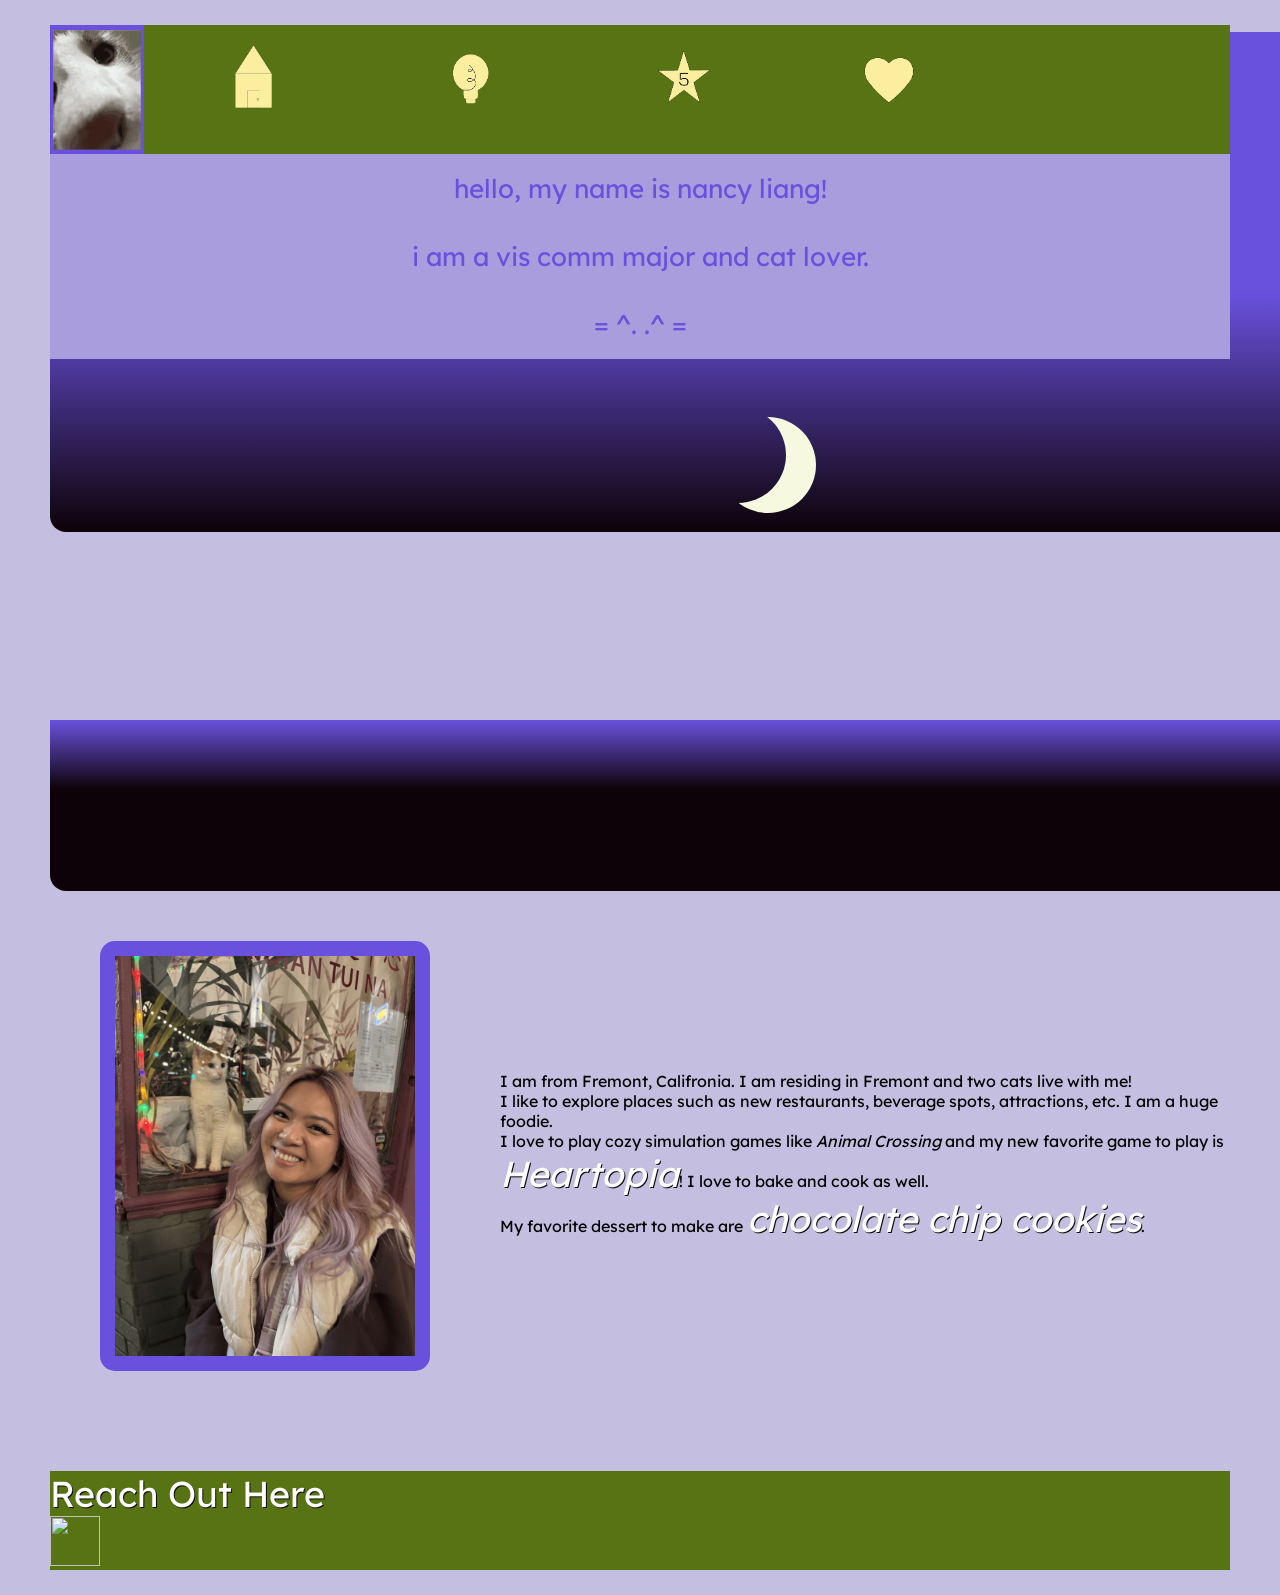
==== index.html @ 3005c0f3 "commit" ====
<!DOCTYPE html>
<html la="en">
<head>
    <meta charset="UTF-8">
    <title>nancy liang</title>
    <link rel="stylesheet" href="css/style.css">
    <link rel="preconnect" href="https://fonts.googleapis.com">
<link rel="preconnect" href="https://fonts.gstatic.com" crossorigin>
<link href="https://fonts.googleapis.com/css2?family=Lexend:wght@100..900&family=Roboto:ital,wght@0,100..900;1,100..900&display=swap" rel="stylesheet">
</head>
<header>
  <nav>
    <img id="logo" src="img/mewboopanimation.gif">
    <a href="index.html">
      <img src="img/homeicon.png" alt="home" style="width:200px;height:120px;">
    </a>
    <a href="../inspiration/inspiration.html">
      <img src="img/inspirationicon.png" alt="inspirations" style="width:200px;height:120px;">
    </a>
    <a href="../topfives/topfives.html">
      <img src="img/topfiveicon.png" alt="top fives" style="width:200px;height:120px;">
    </a>
    <a href="hobby/hobby.html">
      <img src="img/hobbyicon.png" alt="hobby" style="width:200px;height:120px;">
    </a>
  </nav>
</header>
  <body>
        <div class="name">Hello, my name is Nancy Liang!</div>
        <div class="intro">I am a vis comm major and cat lover.</div>
        <div class="meow">= ^. .^ =</div>

        
        <div id="marco">
        <div id="cielo"></div>
			  <div id="luna"></div>
			  <div id="gato"></div>
			  <div id="muro"></div>
			  <div id="edificios"></div>
</div>
  <section>

    
    <img id="me" src="img/me copy.png">
    <p>I am from Fremont, Califronia. I am residing in Fremont and two cats live with me! 
    
    <br>I like to explore places such as new restaurants, beverage spots, attractions, etc. I am a huge foodie. 
    
    <br>I love to play cozy simulation games like <em>Animal Crossing</em> and my new favorite game to play is <a href="https://heartopia.xd.com/us/"><em>Heartopia</em></a>! I love to bake and cook as well. 
    
    <br>My favorite dessert to make are <a href="https://thecookiehub.substack.com/p/honeysuckle-worlds-best-chocolate"><em>chocolate chip cookies</em></a>. 
  </section>
    <footer> 
      <a href="mailto: ilnancy715@gmail.com"> Reach Out Here </a>
    <div>
  <img id="cat" src="https://art.pixilart.com/sr2aa10ad38ee2e.gif" width="50" height="50">
    </div>
    </footer>
  </body>
</html>
---- css/style.css ----
* {
   margin: 0;
   padding: 0;
   box-sizing: border-box;
}

body {
   padding: 25px 50px 25px 50px;
   font-family: 'Lexend';
   background-color: #c4bee0;
}

header {
    display: flex;
	flex-direction: row;
	flex-wrap: nowrap;
	justify-content: space-between;
}

nav {
    background-color: #577314;
    border: thick;
    align-self: end;
    display: flex;
	flex-direction: row;
	flex-wrap: nowrap;
	justify-content: space-between;
    width: 100%;
	padding-right: 20%
}

a {
	text-decoration: none;
	color: white;
	text-shadow: 1px 1px #0d0d0d;
	font-size: 36px;
}

a:hover {
	text-decoration: wavy;
	color: #4a4949;
	text-shadow: -1px -1px #c4bee0;
}

#logo {
	width: 10%;
}

.name {
    background-color: #a99dde;
	text-align: center;
	color: #6a51dd;
	text-transform: lowercase;
	font-size: 26px;
	padding-top: 1.5%;
	padding-bottom: 1.5%;
}

#me {
    margin: 50px;
    border: 15px solid #6a51dd;
    border-radius: 15px;
}

section {
    /*text-align: start;
    margin: 35px;
    display: flex;
    flex-direction: row;
	flex-wrap: nowrap;
	justify-content: space-between*/

    display: flex;
    align-items: center;
    gap: 20px;
    margin-bottom: 50px;
}

footer {
    background-color: #577314;
    width: 100%;   
}

/* created by jereconjota*/

#cat {
  position: relative;
  bottom: 5;
}

/* created by jereconjota*/

/* inspiration page */

.intro {
    background-color: #a99dde;
	text-align: center;
	color: #6a51dd;
	text-transform: lowercase;
	font-size: 26px;
	padding-top: 1.5%;
	padding-bottom: 1.5%;
}

.meow {
    background-color: #a99dde;
	text-align: center;
	color: #6a51dd;
	text-transform: lowercase;
	font-size: 26px;
	padding-top: 1.5%;
	padding-bottom: 1.5%;

}

.meow:hover {
	color: #577314;
    transform: scaleX(5, 1.1);
}



.artistone {
    display: flex;
    align-items: center;
    gap: 20px;
    margin-bottom: 50px;
}

.artistone img {
    max-width: 150px;
    height: auto;
}

.artisttwo {
    display: flex;
    align-items: center;
    gap: 20px;
    margin-bottom: 50px;
}

.artisttwo img {
    max-width: 150px;
    height: auto;
}

.artistthree {
    display: flex;
    align-items: center;
    gap: 20px;
    margin-bottom: 50px;
}

.artistthree img {
    max-width: 150px;
    height: auto;
}

h3 {
    background-color: #577314;
    display: flex;
}

h4 {
    line-height: 30px;
}

#spotify-container {
    width: 900px;
    margin: 15px auto;
    border: 15px solid #6a51dd;
    border-radius: 25px;
}


/* top fives page */

/*ol {
    display: flex;
    flex-direction: row;
	flex-wrap: nowrap;
	justify-content: space-between;
    width: 100%;
    padding-right: 50%;
} */

.places ol {
    display: flex;
    flex-direction: row;
	flex-wrap: nowrap;
	justify-content: space-between;
    padding: 25px;
}

ol {

}



/*li {
    text-align: center;
    font-size: 18px;
    gap: 50px;
    position: absolute, top;
}
*/


dl {
    display: flex;
    flex-direction: row;
	flex-wrap: nowrap;
	justify-content: space-between;
}

.t {
  position: relative;
  display: inline-block;
  margin: 10px;
}
.t img {
  display: block;
  width: 100%;
  height: auto;
}



/* hobby page */

.food {
    width: 50%;
    margin: 0 auto;
    padding: 80px 0;
    display: flex;
    flex-direction: row;
    justify-content: center;
}

.box {
    width: 180px;
    height: 180px;
    background: white;
    margin: 0px 14px;
    transition: 0.5s;
}

.box:hover {
    transform: scale(1.2);
    background: grey;
    z-index: 2;
    
}

.box img {
    width: 150px;
}

















/* created by eva */

#marco{
    width: 1325px;
    height: 500px;
    margin: 0 auto;
    overflow: hidden;
    border-radius: 16px;
    margin-top: 2em;
    }

#cielo{
    border-radius: 16px;
    width: 1325px;
    height: 500px;
    background: linear-gradient(to bottom,  #6a51dd 0%,#6a51dd 52%,#0c0207 100%); 
    position: absolute;
    z-index: -30;
    top: 0;
    margin-top: 2em;
    }

#edificios{
    background: url('https://res.cloudinary.com/pastelitos/image/upload/v1610526533/eva/edificiosOne_fsg7nx.svg');
    height: 500px; 
    width: 1325px;
    z-index: -10;
    top: 6.5em;
    background-position: 0px 0px;
    background-repeat: repeat-x;
    -webkit-animation: animar_edificios 120s linear infinite;
    -ms-animation: animar_edificios 120s linear infinite;
    -moz-animation: animar_edificios 120s linear infinite;
    position: absolute;
    }

/* Animacion edificios */

   @keyframes  animar_edificios {
        from { background-position: 0 0; }
        to { background-position: 100% 0; }
    }
    @-webkit-keyframes  animar_edificios {
        from { background-position: 0 0; }
        to { background-position: 100% 0; }
    }
    @-ms-keyframes  animar_edificios {
        from { background-position: 0 0; }
        to { background-position: 100% 0; }
    }
    @-moz-keyframes  animar_edificios {
        from { background-position: 0 0; }
        to { background-position: 100% 0; }
    }
   
#luna {
    width: 6em;
    height: 6em;
    -moz-border-radius: 50%;
    -webkit-border-radius: 50%;
    border-radius: 50%;
    -moz-box-shadow: 30px 10px 0 #F7F8E0;
    -webkit-box-shadow: 30px 10px 0 #F7F8E0;
    box-shadow: 30px 10px 0 #F7F8E0;
    margin-top: 1em;
    margin-left: 50%;
    position: absolute;
    z-index: -19;
    }

#muro{
    height: 23em;
    width: 100%;
    background: -moz-linear-gradient(top,  #6a51dd 0%, #0c0207 19%); 
    background: -webkit-linear-gradient(top,  #6a51dd 0%,#0c0207 19%); 
    background: linear-gradient(to bottom,  #6a51dd 0%,#0c0207 19%); 
    bottom:0px; 
    }

#gato{
    background: url('https://res.cloudinary.com/pastelitos/image/upload/v1610526571/eva/gatito_pushui.svg');
    height: 297px; 
    width: 507.5px;
    margin-top: 2em;
    margin-left: 2em;
    z-index: 10;
    -webkit-animation: sprite-animation 1.2s steps(16,end) infinite;
    -moz-animation: sprite-animation 1.2s steps(16,end) infinite; 
    -ms-animation: sprite-animation 1.2s steps(16,end) infinite; 
    animation: sprite-animation 1.2s steps(16,end) infinite;
    }

@-webkit-keyframes sprite-animation { 
        from { background-position: 0 0; }
        to { background-position: -8120px 0; } 
    }

@-ms-keyframes sprite-animation { 
        from { background-position: 0 0; }
        to { background-position: -8120px 0; }
    }

@-moz-keyframes sprite-animation { 
        from { background-position: 0 0; }
        to { background-position: -8120px 0; }
    }

@keyframes sprite-animation { 
        from { background-position: 0 0; }
        to { background-position: -8120px 0; }
    }

/* created by eva */
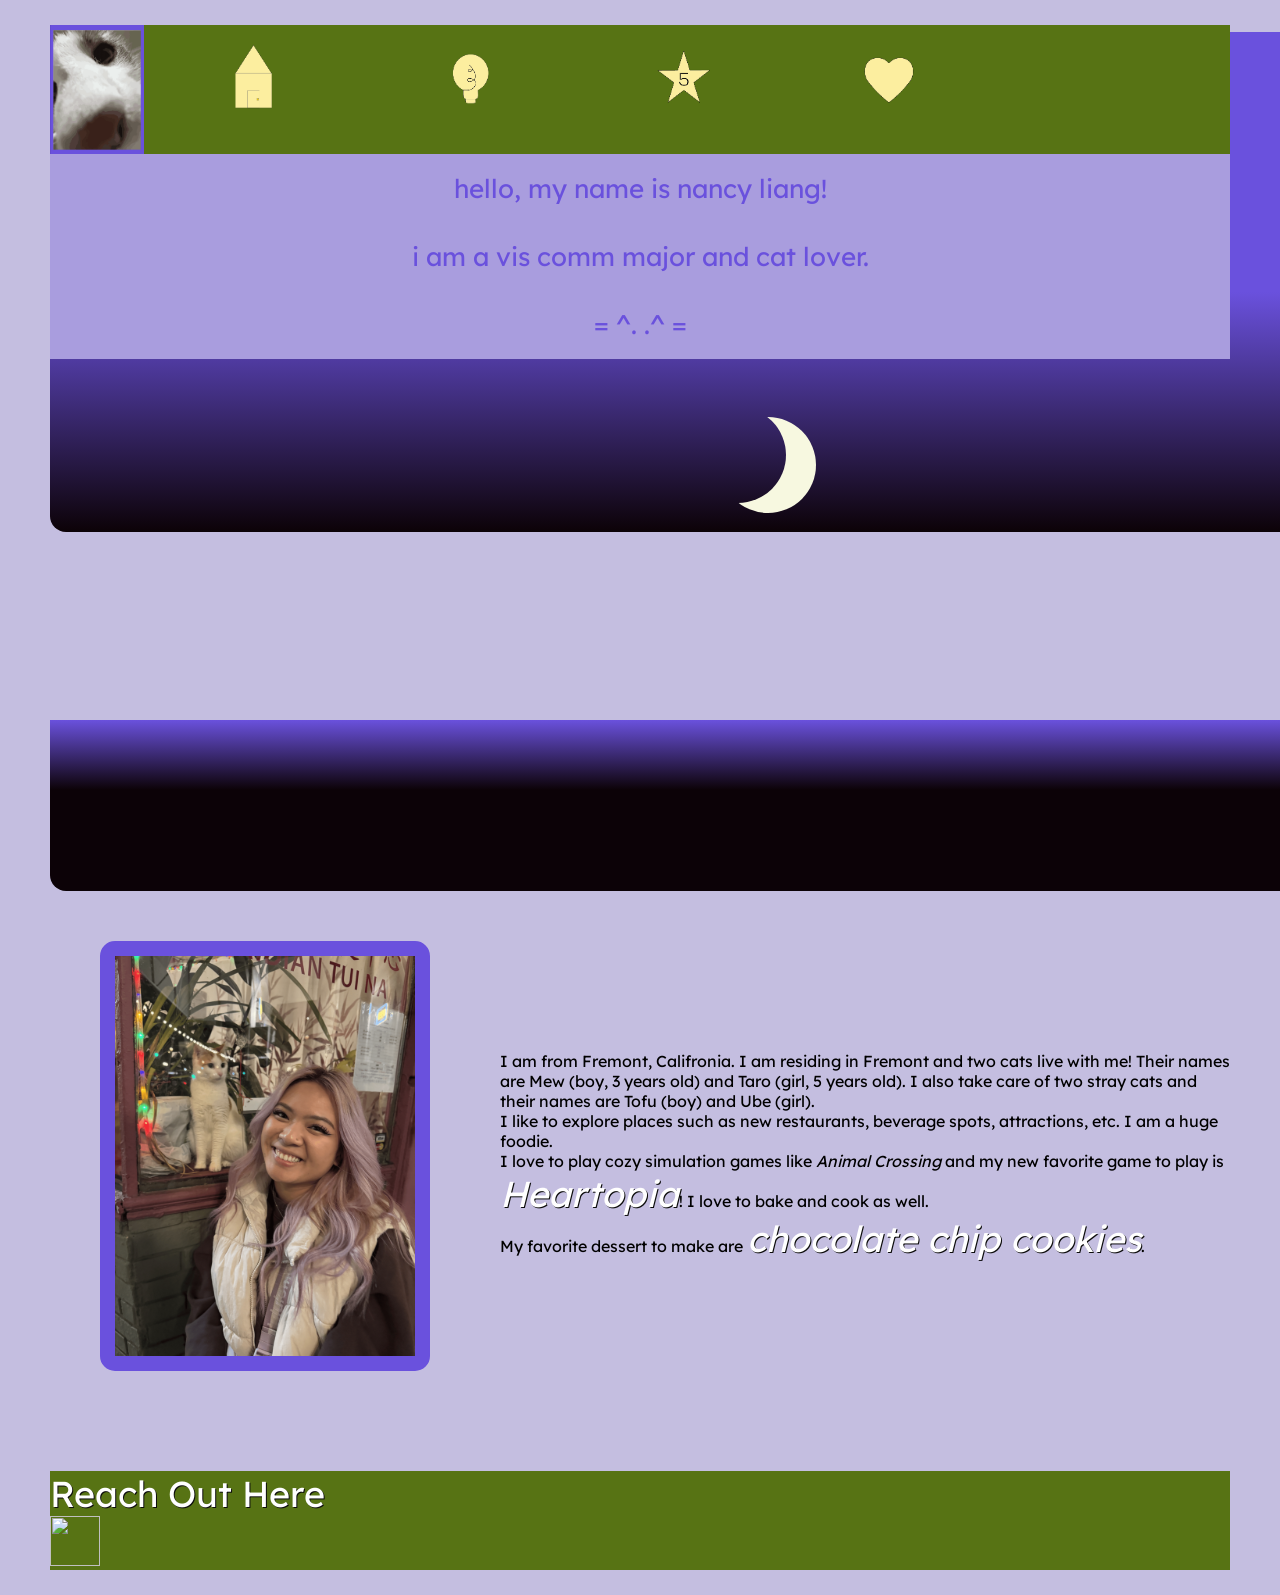
==== commit 016e53b4: "commit" ====
--- a/index.html
+++ b/index.html
@@ -42,7 +42,7 @@
 
     
     <img id="me" src="img/me copy.png">
-    <p>I am from Fremont, Califronia. I am residing in Fremont and two cats live with me! 
+    <p>I am from Fremont, Califronia. I am residing in Fremont and two cats live with me! Their names are Mew (boy, 3 years old) and Taro (girl, 5 years old). I also take care of two stray cats and their names are Tofu (boy) and Ube (girl).
     
     <br>I like to explore places such as new restaurants, beverage spots, attractions, etc. I am a huge foodie. 
     
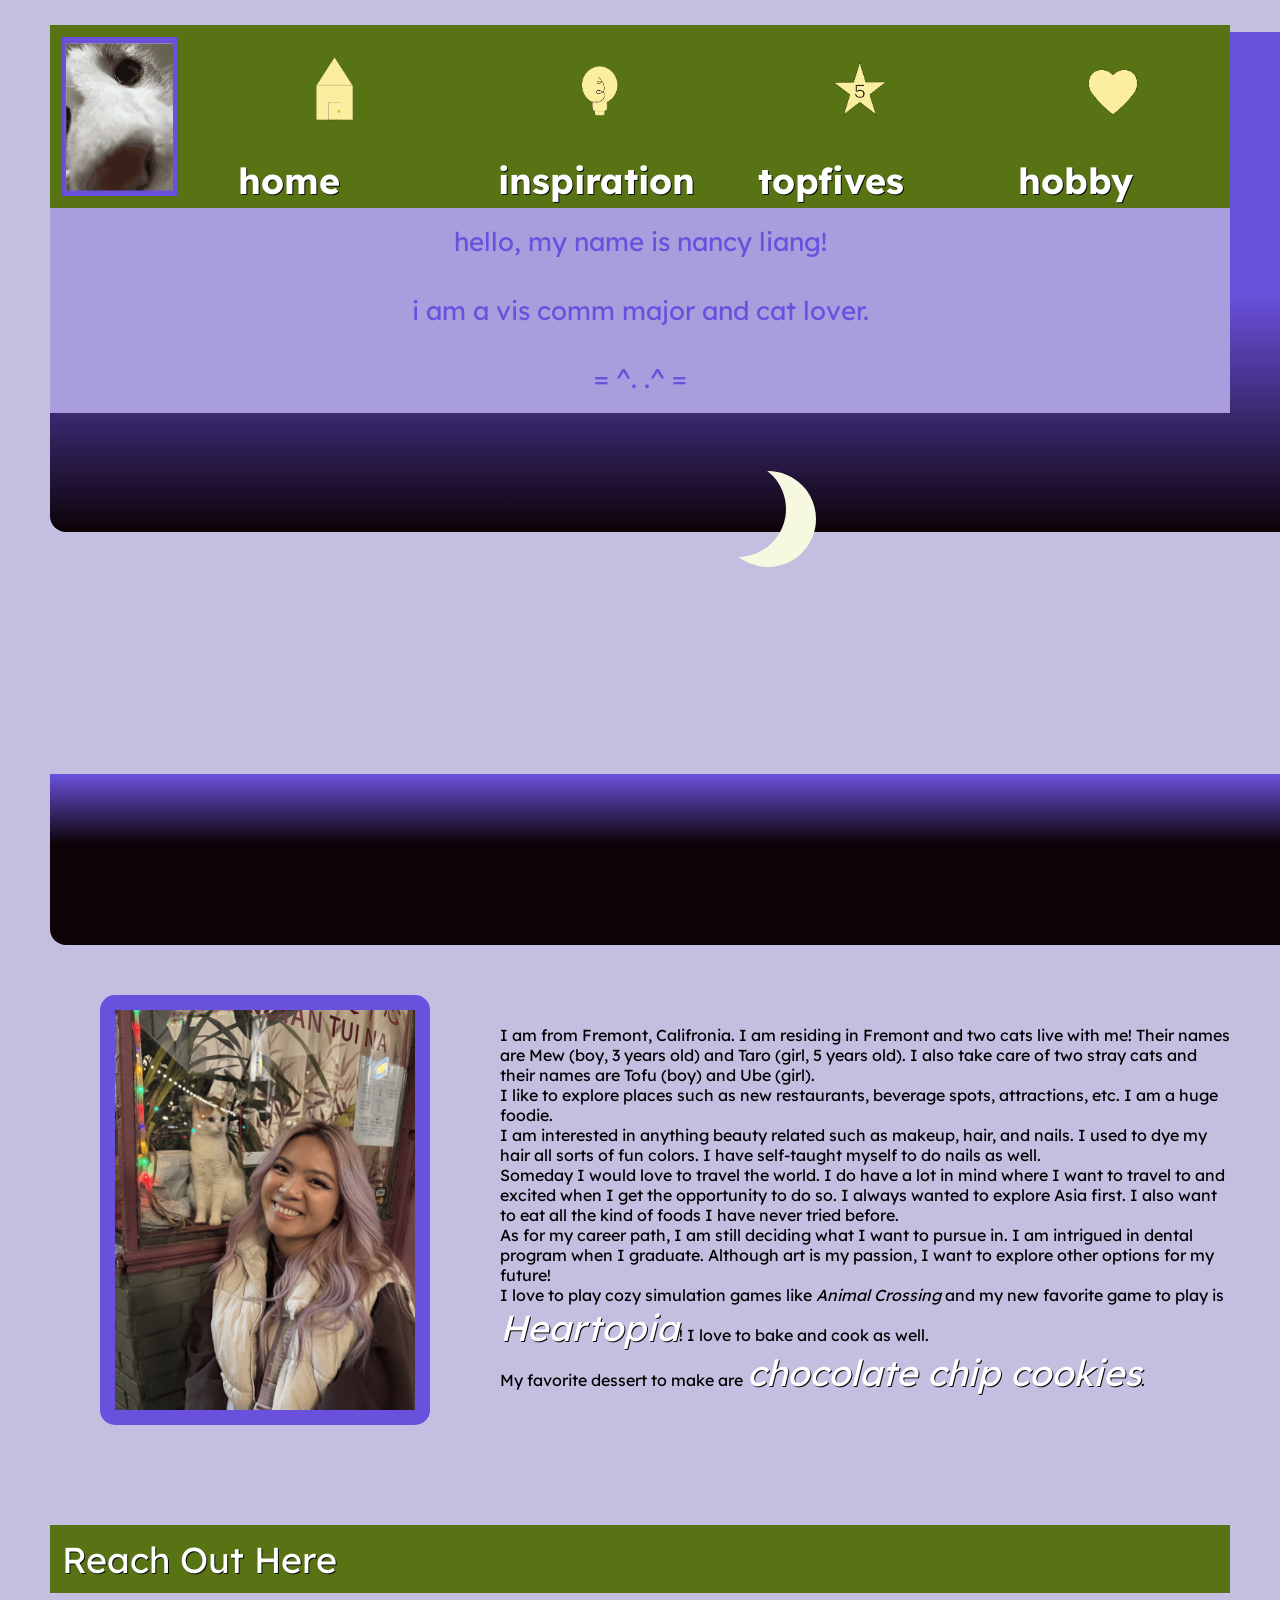
==== commit 3d694dce: "commit" ====
--- a/index.html
+++ b/index.html
@@ -13,15 +13,19 @@
     <img id="logo" src="img/mewboopanimation.gif">
     <a href="index.html">
       <img src="img/homeicon.png" alt="home" style="width:200px;height:120px;">
-    </a>
+      <h4>home</h4>
+    </a> 
     <a href="../inspiration/inspiration.html">
       <img src="img/inspirationicon.png" alt="inspirations" style="width:200px;height:120px;">
+      <h4>inspiration</h4>
     </a>
     <a href="../topfives/topfives.html">
       <img src="img/topfiveicon.png" alt="top fives" style="width:200px;height:120px;">
+      <h4>topfives</h4>
     </a>
     <a href="hobby/hobby.html">
       <img src="img/hobbyicon.png" alt="hobby" style="width:200px;height:120px;">
+      <h4>hobby</h4>
     </a>
   </nav>
 </header>
@@ -45,6 +49,9 @@
     <p>I am from Fremont, Califronia. I am residing in Fremont and two cats live with me! Their names are Mew (boy, 3 years old) and Taro (girl, 5 years old). I also take care of two stray cats and their names are Tofu (boy) and Ube (girl).
     
     <br>I like to explore places such as new restaurants, beverage spots, attractions, etc. I am a huge foodie. 
+    <br>I am interested in anything beauty related such as makeup, hair, and nails. I used to dye my hair all sorts of fun colors. I have self-taught myself to do nails as well. 
+    <br>Someday I would love to travel the world. I do have a lot in mind where I want to travel to and excited when I get the opportunity to do so. I always wanted to explore Asia first. I also want to eat all the kind of foods I have never tried before.
+    <br>As for my career path, I am still deciding what I want to pursue in. I am intrigued in dental program when I graduate. Although art is my passion, I want to explore other options for my future!
     
     <br>I love to play cozy simulation games like <em>Animal Crossing</em> and my new favorite game to play is <a href="https://heartopia.xd.com/us/"><em>Heartopia</em></a>! I love to bake and cook as well. 
     
@@ -52,9 +59,7 @@
   </section>
     <footer> 
       <a href="mailto: ilnancy715@gmail.com"> Reach Out Here </a>
-    <div>
-  <img id="cat" src="https://art.pixilart.com/sr2aa10ad38ee2e.gif" width="50" height="50">
-    </div>
+    
     </footer>
   </body>
 </html>
--- a/css/style.css
+++ b/css/style.css
@@ -4,6 +4,23 @@
    box-sizing: border-box;
 }
 
+
+@media (min-width: 768px) {
+  .header {grid-area: 1 / span 6;}
+  .menu {grid-area: 2 / span 1;}
+  .content {grid-area: 2 / span 4;}
+  .facts {grid-area: 2 / span 1;}
+  .footer {grid-area: 3 / span 6;}
+}
+@media only screen and (min-width: 768px)
+
+@media only screen and (orientation: landscape) {
+  body {
+    background-color: lightblue;
+  }
+}
+
+
 body {
    padding: 25px 50px 25px 50px;
    font-family: 'Lexend';
@@ -26,7 +43,10 @@
 	flex-wrap: nowrap;
 	justify-content: space-between;
     width: 100%;
-	padding-right: 20%
+	padding-right: 1%;
+    padding-bottom: 1%;
+    padding-top: 1%;
+    padding-left: 1%;
 }
 
 a {
@@ -78,17 +98,13 @@
 
 footer {
     background-color: #577314;
-    width: 100%;   
-}
-
-/* created by jereconjota*/
-
-#cat {
-  position: relative;
-  bottom: 5;
-}
-
-/* created by jereconjota*/
+    width: 100%;
+    padding-right: 1%;
+    padding-bottom: 1%;
+    padding-top: 1%;
+    padding-left: 1%;   
+}
+
 
 /* inspiration page */
 
@@ -175,37 +191,33 @@
 
 /* top fives page */
 
-/*ol {
+
+/*
+.places ol {
     display: flex;
     flex-direction: row;
 	flex-wrap: nowrap;
-	justify-content: space-between;
-    width: 100%;
-    padding-right: 50%;
-} */
-
-.places ol {
-    display: flex;
-    flex-direction: row;
-	flex-wrap: nowrap;
+    flex-shrink: 1;
 	justify-content: space-between;
     padding: 25px;
 }
 
-ol {
-
-}
-
-
-
-/*li {
-    text-align: center;
-    font-size: 18px;
-    gap: 50px;
-    position: absolute, top;
-}
 */
 
+.places ol {
+    flex-direction: row;
+    flex-wrap: nowrap;
+    justify-content: space-between;
+    gap: 15px 50px;
+    padding: 5px;
+    margin: 5%;
+}
+
+
+
+ul li {
+    padding: 1px;
+}
 
 dl {
     display: flex;
@@ -229,6 +241,99 @@
 
 /* hobby page */
 
+h5 {
+    width: 50%;
+    font-size: larger;
+
+}
+
+/* created by Christian Schaefer */
+
+.slider {
+  width: 300px;
+  text-align: center;
+  overflow: hidden;
+}
+
+.slides {
+  display: flex;
+  
+  overflow-x: auto;
+  scroll-snap-type: x mandatory;
+  
+  
+  
+  scroll-behavior: smooth;
+  -webkit-overflow-scrolling: touch;
+  
+
+  scroll-snap-points-x: repeat(300px);
+  scroll-snap-type: mandatory;
+
+}
+
+.slides::-webkit-scrollbar {
+  width: 10px;
+  height: 10px;
+}
+.slides::-webkit-scrollbar-thumb {
+  background: black;
+  border-radius: 10px;
+}
+.slides::-webkit-scrollbar-track {
+  background: transparent;
+}
+.slides > div {
+  scroll-snap-align: start;
+  flex-shrink: 0;
+  width: 300px;
+  height: 300px;
+  margin-right: 50px;
+  border-radius: 10px;
+  background: #577314;
+  transform-origin: center center;
+  transform: scale(1);
+  transition: transform 0.5s;
+  position: relative;
+  
+  display: flex;
+  justify-content: center;
+  align-items: center;
+  font-size: 100px;
+}
+
+.slides > div:target {
+  transform: scale(0.8);
+}
+
+
+
+
+
+.slider > a {
+  display: inline-flex;
+  width: 1.5rem;
+  height: 1.5rem;
+  background: #577314;
+  text-decoration: none;
+  align-items: center;
+  justify-content: center;
+  border-radius: 50%;
+  margin: 0 0 0.5rem 0;
+  position: relative;
+}
+.slider > a:active {
+  top: 1px;
+}
+.slider > a:focus {
+  background: #577314;
+}
+
+
+/* created by Christian Schaefer */
+
+
+
 .food {
     width: 50%;
     margin: 0 auto;
@@ -236,6 +341,7 @@
     display: flex;
     flex-direction: row;
     justify-content: center;
+    padding: 15%;
 }
 
 .box {
@@ -244,6 +350,7 @@
     background: white;
     margin: 0px 14px;
     transition: 0.5s;
+    
 }
 
 .box:hover {
@@ -256,18 +363,6 @@
 .box img {
     width: 150px;
 }
-
-
-
-
-
-
-
-
-
-
-
-
 
 
 
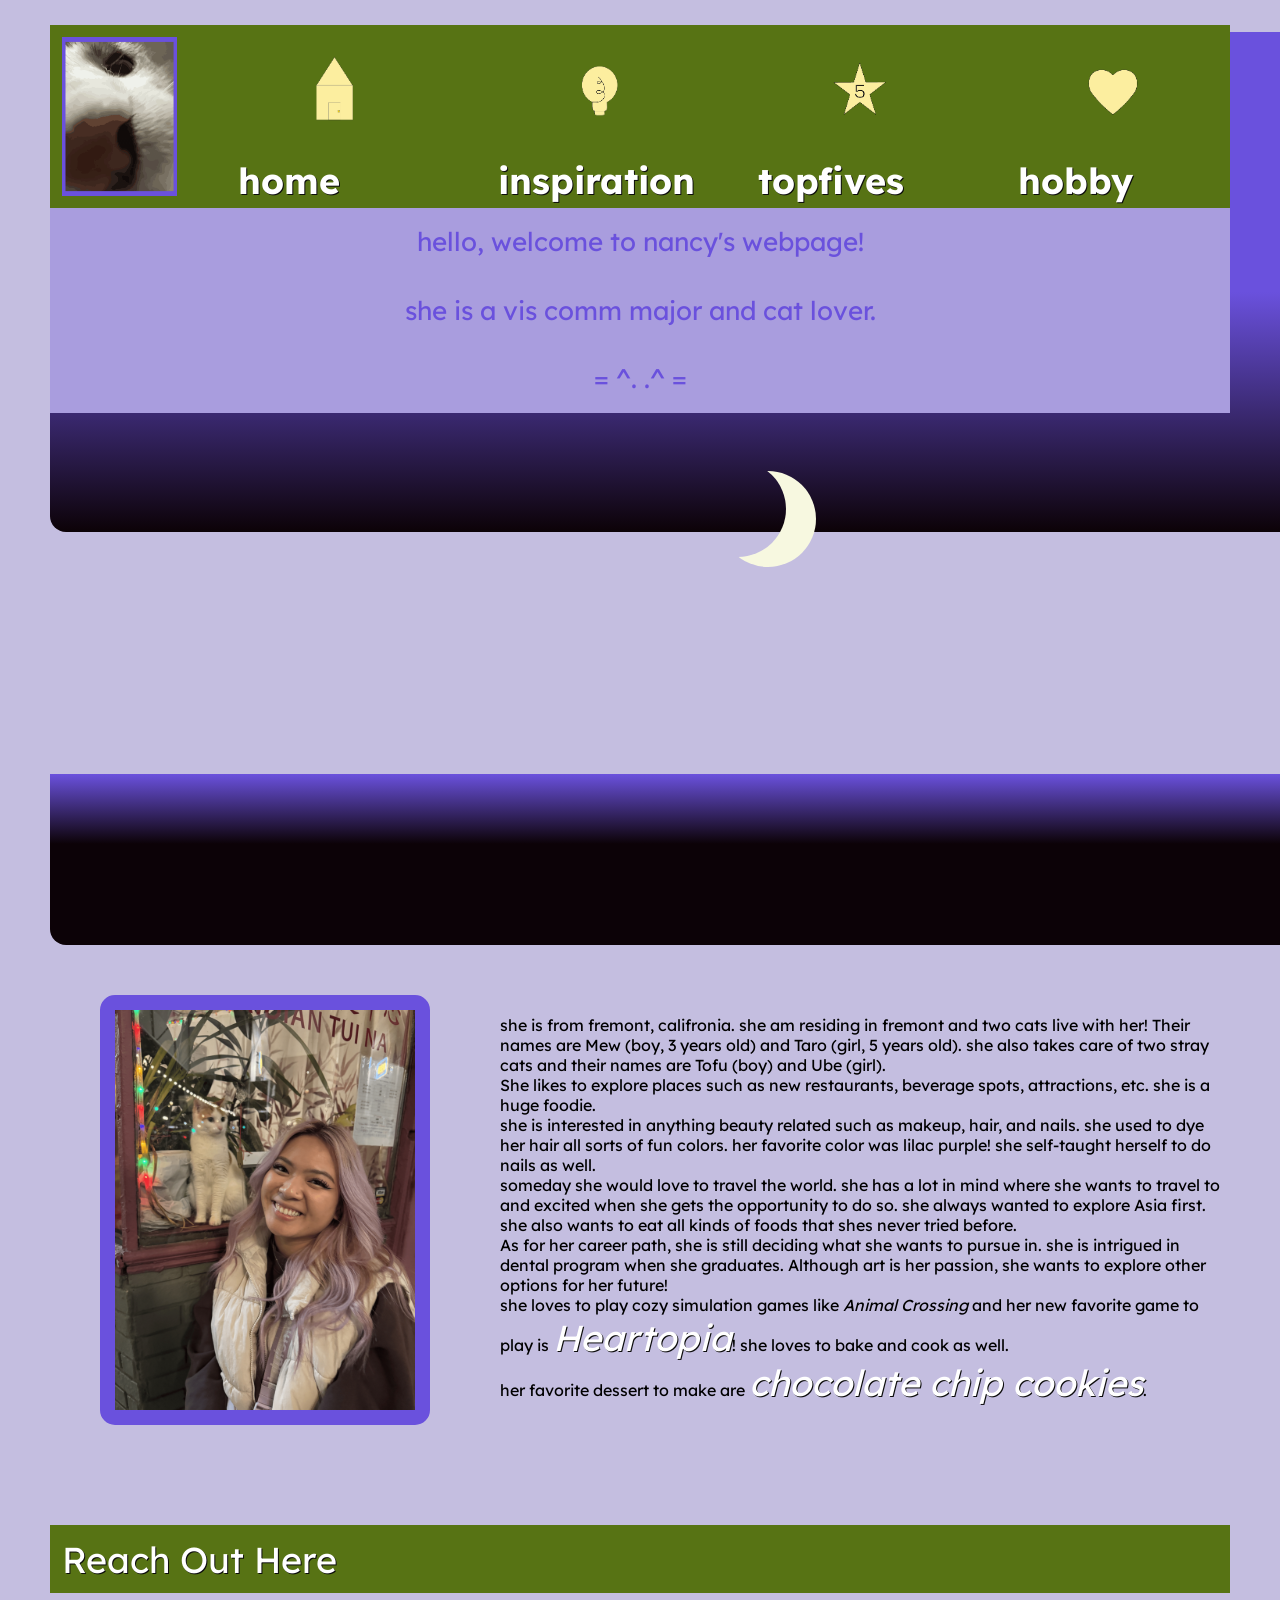
==== commit 800d9a04: "commit" ====
--- a/index.html
+++ b/index.html
@@ -15,11 +15,11 @@
       <img src="img/homeicon.png" alt="home" style="width:200px;height:120px;">
       <h4>home</h4>
     </a> 
-    <a href="../inspiration/inspiration.html">
+    <a href="/inspiration/inspiration.html">
       <img src="img/inspirationicon.png" alt="inspirations" style="width:200px;height:120px;">
       <h4>inspiration</h4>
     </a>
-    <a href="../topfives/topfives.html">
+    <a href="/topfives/topfives.html">
       <img src="img/topfiveicon.png" alt="top fives" style="width:200px;height:120px;">
       <h4>topfives</h4>
     </a>
@@ -30,8 +30,8 @@
   </nav>
 </header>
   <body>
-        <div class="name">Hello, my name is Nancy Liang!</div>
-        <div class="intro">I am a vis comm major and cat lover.</div>
+        <div class="name">hello, welcome to nancy's webpage!</div>
+        <div class="intro">she is a vis comm major and cat lover.</div>
         <div class="meow">= ^. .^ =</div>
 
         
@@ -46,16 +46,16 @@
 
     
     <img id="me" src="img/me copy.png">
-    <p>I am from Fremont, Califronia. I am residing in Fremont and two cats live with me! Their names are Mew (boy, 3 years old) and Taro (girl, 5 years old). I also take care of two stray cats and their names are Tofu (boy) and Ube (girl).
+    <p>she is from fremont, califronia. she am residing in fremont and two cats live with her! Their names are Mew (boy, 3 years old) and Taro (girl, 5 years old). she also takes care of two stray cats and their names are Tofu (boy) and Ube (girl).
     
-    <br>I like to explore places such as new restaurants, beverage spots, attractions, etc. I am a huge foodie. 
-    <br>I am interested in anything beauty related such as makeup, hair, and nails. I used to dye my hair all sorts of fun colors. I have self-taught myself to do nails as well. 
-    <br>Someday I would love to travel the world. I do have a lot in mind where I want to travel to and excited when I get the opportunity to do so. I always wanted to explore Asia first. I also want to eat all the kind of foods I have never tried before.
-    <br>As for my career path, I am still deciding what I want to pursue in. I am intrigued in dental program when I graduate. Although art is my passion, I want to explore other options for my future!
+    <br>She likes to explore places such as new restaurants, beverage spots, attractions, etc. she is a huge foodie. 
+    <br>she is interested in anything beauty related such as makeup, hair, and nails. she used to dye her hair all sorts of fun colors. her favorite color was lilac purple! she self-taught herself to do nails as well. 
+    <br>someday she would love to travel the world. she has a lot in mind where she wants to travel to and excited when she gets the opportunity to do so. she always wanted to explore Asia first. she also wants to eat all kinds of foods that shes never tried before.
+    <br>As for her career path, she is still deciding what she wants to pursue in. she is intrigued in dental program when she graduates. Although art is her passion, she wants to explore other options for her future!
     
-    <br>I love to play cozy simulation games like <em>Animal Crossing</em> and my new favorite game to play is <a href="https://heartopia.xd.com/us/"><em>Heartopia</em></a>! I love to bake and cook as well. 
+    <br>she loves to play cozy simulation games like <em>Animal Crossing</em> and her new favorite game to play is <a href="https://heartopia.xd.com/us/"><em>Heartopia</em></a>! she loves to bake and cook as well. 
     
-    <br>My favorite dessert to make are <a href="https://thecookiehub.substack.com/p/honeysuckle-worlds-best-chocolate"><em>chocolate chip cookies</em></a>. 
+    <br>her favorite dessert to make are <a href="https://thecookiehub.substack.com/p/honeysuckle-worlds-best-chocolate"><em>chocolate chip cookies</em></a>. 
   </section>
     <footer> 
       <a href="mailto: ilnancy715@gmail.com"> Reach Out Here </a>
--- a/css/style.css
+++ b/css/style.css
@@ -96,18 +96,6 @@
     margin-bottom: 50px;
 }
 
-footer {
-    background-color: #577314;
-    width: 100%;
-    padding-right: 1%;
-    padding-bottom: 1%;
-    padding-top: 1%;
-    padding-left: 1%;   
-}
-
-
-/* inspiration page */
-
 .intro {
     background-color: #a99dde;
 	text-align: center;
@@ -133,6 +121,21 @@
 	color: #577314;
     transform: scaleX(5, 1.1);
 }
+
+
+
+footer {
+    background-color: #577314;
+    width: 100%;
+    padding-right: 1%;
+    padding-bottom: 1%;
+    padding-top: 1%;
+    padding-left: 1%;   
+}
+
+
+/* inspiration page */
+
 
 
 
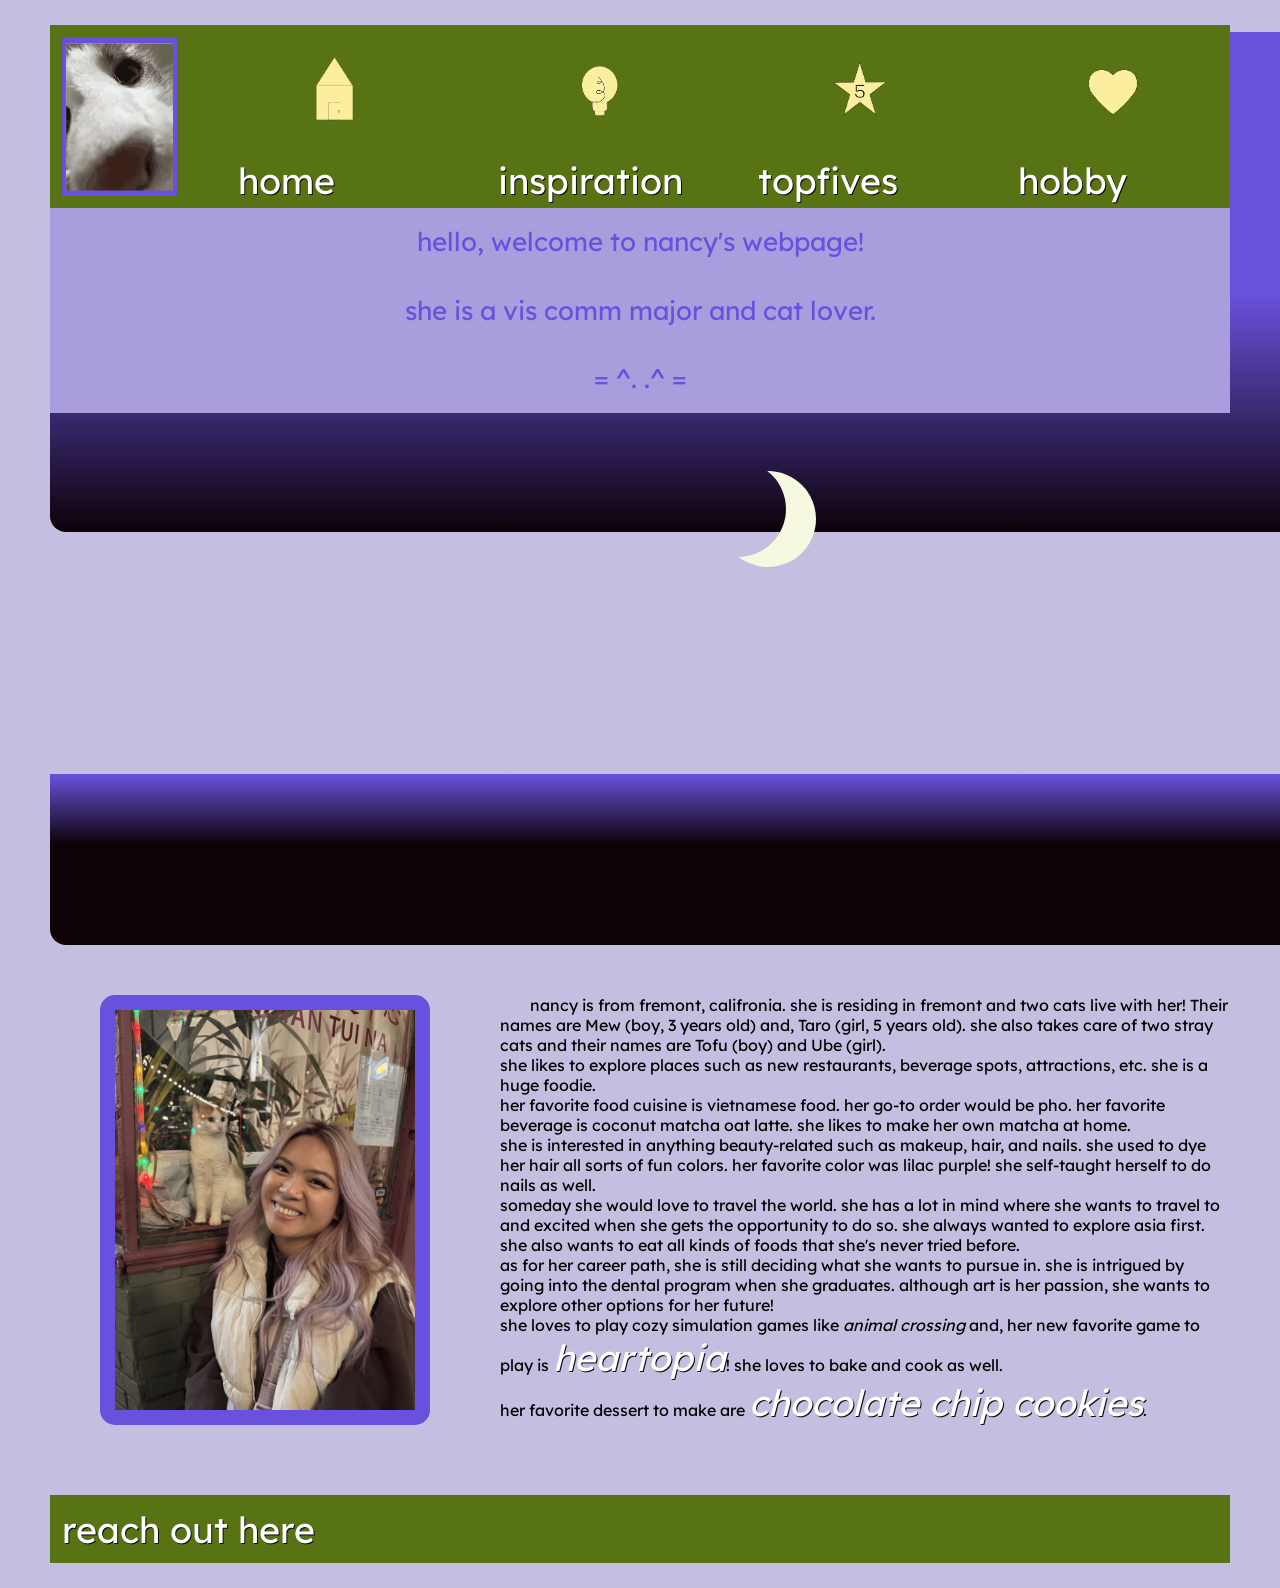
==== commit 7f6055ca: "commit" ====
--- a/index.html
+++ b/index.html
@@ -46,19 +46,24 @@
 
     
     <img id="me" src="img/me copy.png">
-    <p>she is from fremont, califronia. she am residing in fremont and two cats live with her! Their names are Mew (boy, 3 years old) and Taro (girl, 5 years old). she also takes care of two stray cats and their names are Tofu (boy) and Ube (girl).
+    <p> nancy is from fremont, califronia. she is residing in fremont and two cats live with her! Their names are Mew (boy, 3 years old) and, Taro (girl, 5 years old). 
+      she also takes care of two stray cats and their names are Tofu (boy) and Ube (girl).
     
-    <br>She likes to explore places such as new restaurants, beverage spots, attractions, etc. she is a huge foodie. 
-    <br>she is interested in anything beauty related such as makeup, hair, and nails. she used to dye her hair all sorts of fun colors. her favorite color was lilac purple! she self-taught herself to do nails as well. 
-    <br>someday she would love to travel the world. she has a lot in mind where she wants to travel to and excited when she gets the opportunity to do so. she always wanted to explore Asia first. she also wants to eat all kinds of foods that shes never tried before.
-    <br>As for her career path, she is still deciding what she wants to pursue in. she is intrigued in dental program when she graduates. Although art is her passion, she wants to explore other options for her future!
+    <br>she likes to explore places such as new restaurants, beverage spots, attractions, etc. she is a huge foodie.
+    <br>her favorite food cuisine is vietnamese food. her go-to order would be pho. her favorite beverage is coconut matcha oat latte. she likes to make her own matcha at home.
+    <br>she is interested in anything beauty-related such as makeup, hair, and nails. she used to dye her hair all sorts of fun colors. 
+    her favorite color was lilac purple! she self-taught herself to do nails as well. 
+    <br>someday she would love to travel the world. she has a lot in mind where she wants to travel to and excited when she gets the opportunity to do so. 
+    she always wanted to explore asia first. she also wants to eat all kinds of foods that she's never tried before.
+    <br>as for her career path, she is still deciding what she wants to pursue in. she is intrigued by going into the dental program when she graduates. 
+    although art is her passion, she wants to explore other options for her future!
     
-    <br>she loves to play cozy simulation games like <em>Animal Crossing</em> and her new favorite game to play is <a href="https://heartopia.xd.com/us/"><em>Heartopia</em></a>! she loves to bake and cook as well. 
+    <br>she loves to play cozy simulation games like <em>animal crossing</em> and, her new favorite game to play is <a href="https://heartopia.xd.com/us/"><em>heartopia</em></a>! she loves to bake and cook as well. 
     
     <br>her favorite dessert to make are <a href="https://thecookiehub.substack.com/p/honeysuckle-worlds-best-chocolate"><em>chocolate chip cookies</em></a>. 
   </section>
     <footer> 
-      <a href="mailto: ilnancy715@gmail.com"> Reach Out Here </a>
+      <a href="mailto: ilnancy715@gmail.com"> reach out here </a>
     
     </footer>
   </body>
--- a/css/style.css
+++ b/css/style.css
@@ -12,17 +12,12 @@
   .facts {grid-area: 2 / span 1;}
   .footer {grid-area: 3 / span 6;}
 }
-@media only screen and (min-width: 768px)
-
-@media only screen and (orientation: landscape) {
-  body {
-    background-color: lightblue;
-  }
-}
+ 
+
 
 
 body {
-   padding: 25px 50px 25px 50px;
+    padding: 25px 50px 25px 50px;
    font-family: 'Lexend';
    background-color: #c4bee0;
 }
@@ -93,8 +88,14 @@
     display: flex;
     align-items: center;
     gap: 20px;
-    margin-bottom: 50px;
-}
+    margin-bottom: 20px;
+}
+
+p {
+    text-indent: 30px;
+}
+
+
 
 .intro {
     background-color: #a99dde;
@@ -182,6 +183,7 @@
 
 h4 {
     line-height: 30px;
+    font-weight: normal;
 }
 
 #spotify-container {
@@ -216,6 +218,10 @@
     margin: 5%;
 }
 
+.places img {
+    border: 15px solid #6a51dd;
+    border-radius: 25px;
+}
 
 
 ul li {
@@ -247,7 +253,40 @@
 h5 {
     width: 50%;
     font-size: larger;
-
+    font-weight: normal;
+    margin: 20px;
+
+}
+
+.food {
+    width: 50%;
+    margin: 0 auto ;
+    padding: 80px 0;
+    display: flex;
+    flex-direction: row;
+    justify-content: center;
+    padding: 20%;
+}
+
+.box {
+    width: 180px;
+    height: 180px;
+   /* background: #6a51dd; */
+    margin: 0px 5px;
+    transition: 0.5s;
+}
+
+.box:hover {
+    transform: scale(1.2);
+    background: grey;
+    z-index: 2;
+    
+}
+
+.box img {
+    width: 150px;
+    border: 15px solid #6a51dd;
+    border-radius: 25px;
 }
 
 /* created by Christian Schaefer */
@@ -256,6 +295,7 @@
   width: 300px;
   text-align: center;
   overflow: hidden;
+  margin: 50px;
 }
 
 .slides {
@@ -310,7 +350,10 @@
 }
 
 
-
+.slides img {
+    max-width: 100%; 
+    height: auto;
+}
 
 
 .slider > a {
@@ -336,36 +379,6 @@
 /* created by Christian Schaefer */
 
 
-
-.food {
-    width: 50%;
-    margin: 0 auto;
-    padding: 80px 0;
-    display: flex;
-    flex-direction: row;
-    justify-content: center;
-    padding: 15%;
-}
-
-.box {
-    width: 180px;
-    height: 180px;
-    background: white;
-    margin: 0px 14px;
-    transition: 0.5s;
-    
-}
-
-.box:hover {
-    transform: scale(1.2);
-    background: grey;
-    z-index: 2;
-    
-}
-
-.box img {
-    width: 150px;
-}
 
 
 
